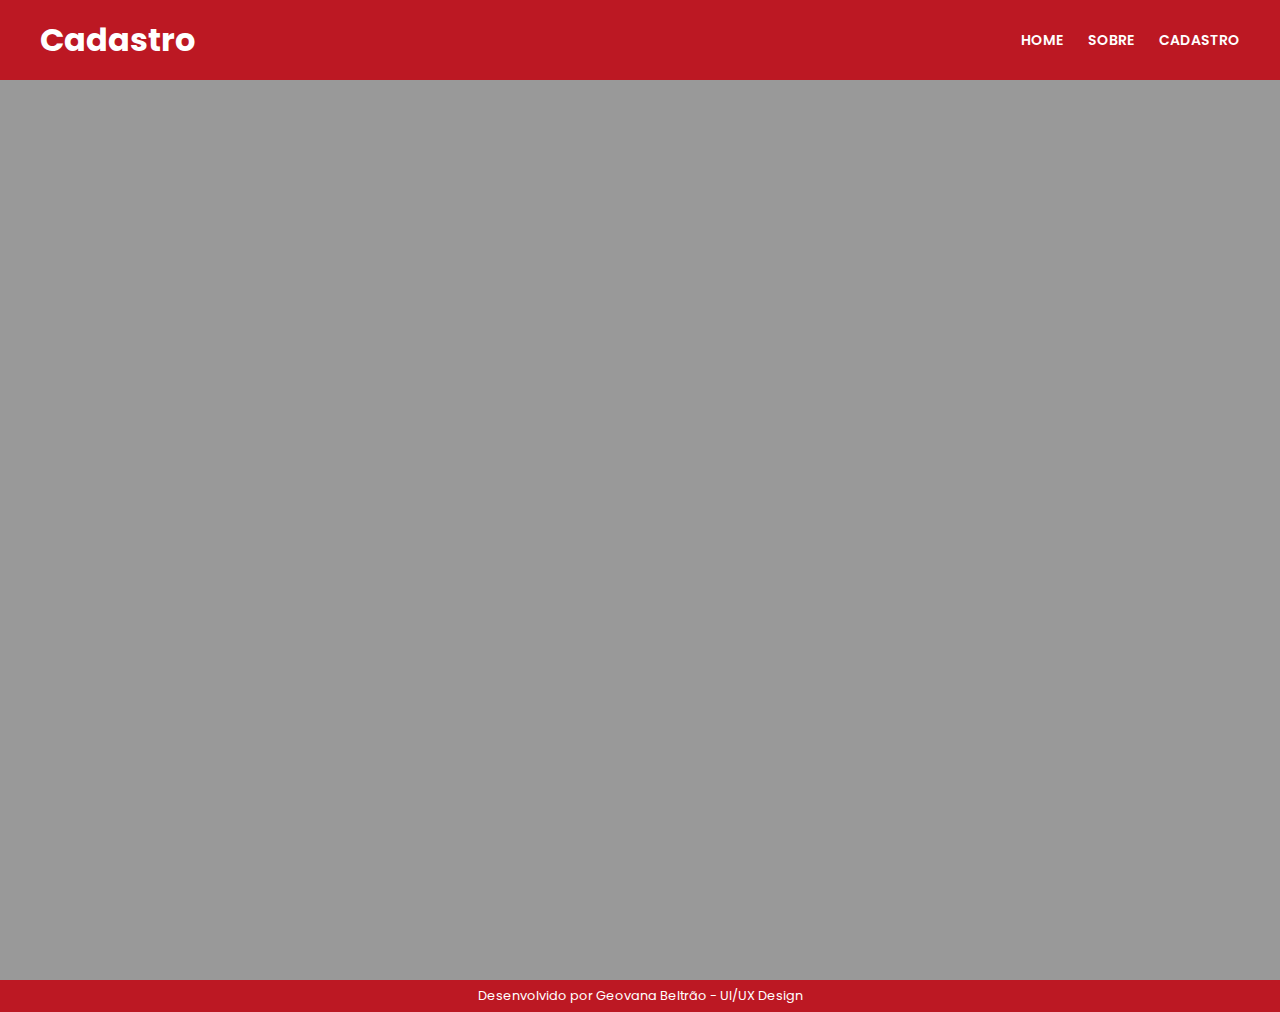
==== cadastro.html @ 2f359369 "alteração projeto" ====
<!DOCTYPE html>
<html lang="en">
<head>
    <meta charset="UTF-8">
    <meta name="viewport" content="width=device-width, initial-scale=1.0">
    <link rel="stylesheet" href="style-2.css">
    <title>Loucos por Burger</title>
</head>
<body>

        <header class="main-header">
            <div class="header-content">
                <nav class="topics">
                    <li><a href="index.html">Home</a></li>
                    <li>Sobre</li>
                    <li><a href="cadastro.html">Cadastro</a></li>
                </nav>
                <div class="logo">
                    <h1>Cadastro</h1>
                </div>
            </div>
        </header>

        <main>
            <div class="banner">

            </div>
        </main>

        <footer>
            <div class="footer-content">
                <p>Desenvolvido por Geovana Beltrão - UI/UX Design</p>
            </div>
        </footer>
</body>
</html>
---- style-2.css ----
@import url('https://fonts.googleapis.com/css2?family=Poppins:ital,wght@0,400;0,700;1,400&display=swap');

*{
    margin: 0;
    padding: 0;
    box-sizing: border-box;
}

body{
    font-family: 'Poppins', sans-serif;
}

.main-header{
    width: 100%;
    padding: 0 1.25rem;
    background-color: #BC1823;
    color: white;
    z-index: 1;
}

.header-content{
    display: flex;
    flex-direction: row-reverse;
    align-items: center;
    justify-content: space-between;
    height: 3.725rem;
    max-width: 80rem;
    margin: 0 auto;
}

a{
    text-decoration: none;
    color: white;
}

.topics{
    list-style-type: none;
    display: none;
    gap: 1.563rem;
}

.topics li{
    position: relative;
    font-size: 0.875rem;
    font-weight: 600;
    text-transform: uppercase;
    cursor: pointer;
    
}

li::before{
    content: '';
    position: absolute;
    width: 100%;
    height: 4px;
    border-radius: 4px;
    background-color: white;
    bottom: -0.2rem;
    left: 0;
    transform-origin: right;
    transform: scaleX(0);
    transition: transform .3s ease-in-out;
}

li:hover::before{
    transform-origin: left;
    transform: scaleX(1);
}

.logo img{
    width: 5.5rem;
    cursor: pointer;
    margin: 2em;
}

/* main */

.banner{
    height: 100vh;
    display: flex;
    justify-content: center;
    align-items: center;
    color: #ffffff;
    background: url(image/hamburguer-de-linguica.jpeg);
    background-repeat: no-repeat;
    background-size: cover;
    background-position: 100% 30%;
    background-color: rgba(0, 0, 0, 0.4);
    background-blend-mode: color;
}

.footer-content{
    display: flex;
    justify-content: center;
    align-items: center;
    background: #BC1823;
    height: 2rem;
    color: white;
    text-align: center;
    font-size: 0.8rem;
}


/* sm */

@media only screen and (min-width: 440px) {

    .logo img{
        width: 5em;
        flex-direction: row-reverse;
    }

    .text-content{
        align-items: center;
    }

    #title{
        text-align: center;
    }

}

/* md */

@media only screen and (min-width: 768px){

    .header-content{
        height: 5rem;
    } 

    .topics{
        display: flex;
    }

    .logo img{
        width: 8rem;
        left: 50%;
        transform: translatex(-50%);  
    }

}

/* lg */

@media only screen and (min-width: 1024px){

    .main-header{
        padding: 0 2.5rem
    }

    .logo img{
        width: 8em;
    }
    
    .content{
        flex-direction: row;
    }


}

/* xl */

@media only screen and (min-width: 1536px) {

    
}

/* xxl */

@media only screen and (min-width: 1536px){

}
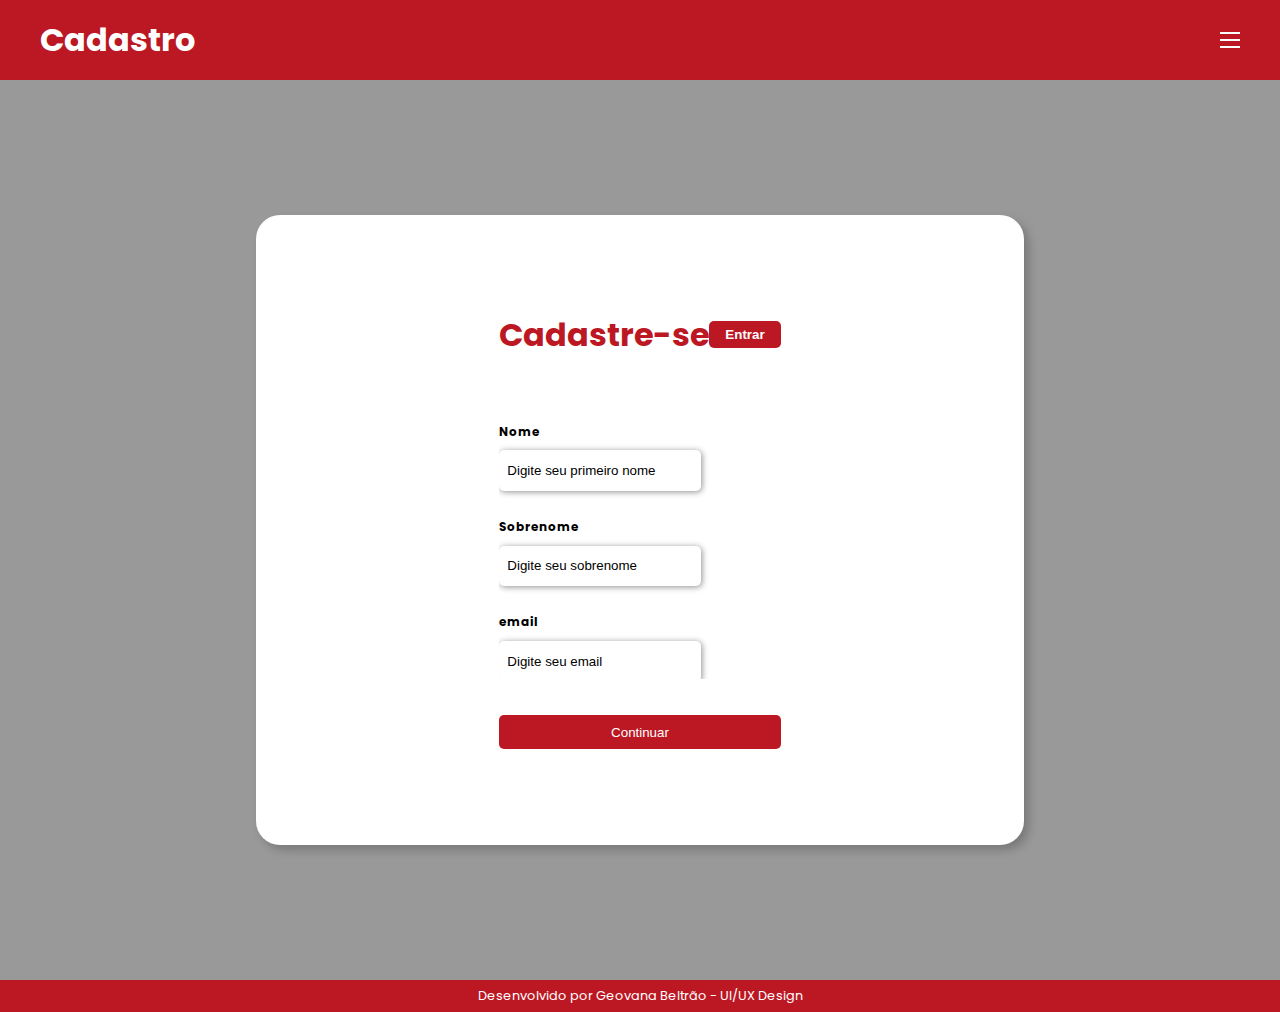
==== commit 12ecf604: "finalizacao do forms" ====
--- a/cadastro.html
+++ b/cadastro.html
@@ -3,17 +3,21 @@
 <head>
     <meta charset="UTF-8">
     <meta name="viewport" content="width=device-width, initial-scale=1.0">
-    <link rel="stylesheet" href="style-2.css">
+    <link rel="stylesheet" href="cadastro.css">
     <title>Loucos por Burger</title>
 </head>
 <body>
 
         <header class="main-header">
             <div class="header-content">
-                <nav class="topics">
-                    <li><a href="index.html">Home</a></li>
-                    <li>Sobre</li>
-                    <li><a href="cadastro.html">Cadastro</a></li>
+                <nav>
+                    <input type="checkbox" id="checkbox" class="checkbox">
+                    <label for="checkbox" class="label-topics"><span class="hamburguer"></span></label>
+                    <ul class="topics">
+                        <li><a href="index.html">Home</a></li>
+                        <li>Sobre</li>
+                        <li><a href="cadastro.html">Cadastro</a></li>
+                    </ul>
                 </nav>
                 <div class="logo">
                     <h1>Cadastro</h1>
@@ -23,9 +27,62 @@
 
         <main>
             <div class="banner">
-
+                <section class="container-form">
+            
+                    <div class="form">
+                        <form action="#">
+                            <div class="form-header">
+                                <h1 class="title">Cadastre-se</h1>
+            
+                                <div class="login-button">
+                                    <button><a href="#">Entrar</a></button>
+                                </div>
+                            </div>
+            
+            
+            
+                            <div class="input-group">
+                                <div class="input-box">
+                                    <label for="firstname">Nome</label>
+                                    <input type="text" name="firstname" id="firstname" placeholder="Digite seu primeiro nome"
+                                        required>
+                                </div>
+            
+                                <div class="input-box">
+                                    <label for="lastame">Sobrenome</label>
+                                    <input type="text" name="lastname" id="lastname" placeholder="Digite seu sobrenome" required>
+                                </div>
+            
+                                <div class="input-box">
+                                    <label for="email">email</label>
+                                    <input type="email" name="email" id="email" placeholder="Digite seu email" required>
+                                </div>
+            
+                                <div class="input-box">
+                                    <label for="number">Celular</label>
+                                    <input type="tel" name="number" id="number" placeholder="(xx) xxxxx-xxxx" required>
+                                </div>
+            
+                                <div class="input-box">
+                                    <label for="password">Senha</label>
+                                    <input type="password" name="password" id="password" placeholder="Digite sua senha" required>
+                                </div>
+            
+                                <div class="input-box">
+                                    <label for="confirm-password">confirme Senha</label>
+                                    <input type="password" name="confirm-password" id="confirm-password"
+                                        placeholder="confirme sua senha" required>
+                                </div>
+                            </div>
+                            <div class="continue-button">
+                                <button><a href="#">Continuar</a></button>
+                            </div>
+                        </form>
+                    </div>
+                </section>
+            
             </div>
-        </main>
+            </main>
 
         <footer>
             <div class="footer-content">
--- a/cadastro.css
+++ b/cadastro.css
@@ -0,0 +1,387 @@
+@import url('https://fonts.googleapis.com/css2?family=Poppins:ital,wght@0,400;0,700;1,400&display=swap');
+
+*{
+    margin: 0;
+    padding: 0;
+    box-sizing: border-box;
+}
+
+body{
+    font-family: 'Poppins', sans-serif;
+}
+
+.main-header{
+    width: 100%;
+    padding: 0 1.25rem;
+    background-color: #BC1823;
+    color: white;
+    z-index: 1;
+}
+
+.header-content{
+    display: flex;
+    flex-direction: row-reverse;
+    align-items: center;
+    justify-content: space-between;
+    height: 3.725rem;
+    max-width: 80rem;
+    margin: 0 auto;
+}
+
+a{
+    text-decoration: none;
+    color: white;
+}
+
+.label-topics, .checkbox{
+    display: none;
+}
+
+.topics{
+    list-style-type: none;
+    display: none;
+    gap: 1.563rem;
+}
+
+.topics li{
+    position: relative;
+    font-size: 0.875rem;
+    font-weight: 600;
+    text-transform: uppercase;
+    cursor: pointer;
+}
+
+li::before{
+    content: '';
+    position: absolute;
+    width: 100%;
+    height: 4px;
+    border-radius: 4px;
+    background-color: white;
+    bottom: -0.2rem;
+    left: 0;
+    transform-origin: right;
+    transform: scaleX(0);
+    transition: transform .3s ease-in-out;
+}
+
+li:hover::before{
+    transform-origin: left;
+    transform: scaleX(1);
+}
+
+.logo img{
+    width: 5.5rem;
+    cursor: pointer;
+    margin: 2em;
+}
+
+/* main */
+
+.banner{
+    height: 100vh;
+    display: flex;
+    justify-content: center;
+    align-items: center;
+    color: #ffffff;
+    background: url(image/hamburguer-de-linguica.jpeg);
+    background-repeat: no-repeat;
+    background-size: cover;
+    background-position: 100% 30%;
+    background-color: rgba(0, 0, 0, 0.4);
+    background-blend-mode: color;
+}
+
+/* form */
+
+.container-form{
+    width: 60%;
+    height: 70vh;
+    display: flex;
+    align-items: center;
+    justify-content: center;
+    background-color: #ffffff;
+    border-radius: 1.5rem;
+    box-shadow: 5px 5px 10px rgba(0, 0, 0, 0.212);
+}
+
+.form{
+   width: 50%; 
+   display: flex;
+   flex-direction: column;
+   justify-content: center;
+   align-items: center;
+   background-color: white;
+   padding: 3rem;
+}
+
+.form-header{
+    margin-bottom: 3rem;
+    display: flex;
+    justify-content: space-between;
+}
+
+.login-button{
+    display: flex;
+    align-items: center;
+}
+
+.login-button button{
+   border: none;
+   background-color: #BC1823;
+   padding: 0.4rem 1rem; 
+   border-radius: 5px;
+   cursor: pointer;
+   
+}
+
+.login-button button:hover{
+    background-color: #680108;
+}
+
+.title{
+    color: #BC1823;
+}
+
+.login-button button a{
+    text-decoration: none;
+    font-weight: bold;
+    color: white
+}
+
+.form-header h1::after{
+    content: '';
+    display: block;
+    width: 3rem;
+    height: 0.3rem;
+    background-color: #BC1823;
+    margin: 0 auto;
+    position: absolute;
+    border-radius: 10px;
+}
+
+.input-group{
+    display: flex;
+    flex-wrap: wrap;
+    justify-content: space-between;
+    padding: 1rem 0;
+}
+
+.input-box{
+   display: flex;
+   flex-direction: column;
+   margin-bottom: 1.1rem; 
+}
+
+.input-box input{
+    margin: 0.6rem 0;
+    padding: 0.8rem 0.5rem;
+    border: none;
+    border-radius: 5px; 
+    box-shadow: 1px 1px 6px rgba(0, 0, 0, 0.445);
+}
+
+.input-box input:focus-visible{
+    outline: 2px solid #BC1823;
+}
+
+.input-box label, h6{
+    font-size: 0.75rem;
+    font-weight: bold;
+    color: black;
+}
+
+.input-box input::placeholder{
+    color: black;
+}
+
+.continue-button button{
+    width: 100%;
+    margin-top: 2.25rem;
+    border: none;
+    background-color: #BC1823;
+    padding: 0.62rem;
+    border-radius: 5px;
+    cursor: pointer;
+}
+
+.continue-button button:hover{
+    background-color: #680108;
+}
+
+.continue-button button a{
+    text-decoration: none;
+    color: white;
+}
+
+/* footer */
+
+.footer-content{
+    display: flex;
+    justify-content: center;
+    align-items: center;
+    background: #BC1823;
+    height: 2rem;
+    color: white;
+    text-align: center;
+    font-size: 0.8rem;
+}
+
+
+/* sm */
+
+@media only screen and (min-width: 440px) {
+
+   
+}
+
+/* md */
+
+@media only screen and (min-width: 768px){
+
+    .header-content{
+        height: 5rem;
+    } 
+
+    .topics{
+        display: flex;
+    }
+
+    .logo img{
+        width: 8rem;
+        left: 50%;
+        transform: translatex(-50%);  
+    }
+
+}
+
+/* lg */
+
+@media only screen and (min-width: 1024px){
+
+    .main-header{
+        padding: 0 2.5rem
+    }
+
+    .logo img{
+        width: 8em;
+    }
+    
+    .content{
+        flex-direction: row;
+    }
+
+
+}
+
+/* xl */
+
+@media only screen and (max-width: 1536px) {
+    .container{
+        width: 90%;
+        height: auto;
+    }
+
+    .input-group{
+        flex-direction: column;
+        overflow-y: scroll;
+        flex-wrap: nowrap;
+        max-height: 17rem;
+        padding-right: 5rem;
+    }
+    
+}
+
+/* xxl */
+
+@media only screen and (max-width: 1536px){
+    .logo img{
+        width: 5em;
+        flex-direction: row-reverse;
+    }
+
+    .text-content{
+        align-items: center;
+    }
+
+    #title{
+        text-align: center;
+    }
+
+    .container{
+        width: 50%;
+        height: 60vh;
+    }
+
+    .form{
+        width: 100%;
+    }
+
+    .topics{
+        display: block;
+        position: absolute;
+        top: 4rem;
+        left: 0;
+        background: #BC1823;
+        text-align: center;
+        width: 100%;
+        height: 0vh;
+        z-index: 1;
+        visibility: hidden;
+        overflow-y: hidden;
+        transition: 0.5s ease-in-out; 
+    }
+
+   .topics li{
+        margin: 4rem;
+        padding: 1.5rem;
+    }
+
+    .label-topics{
+        display: flex;
+        align-items: center;
+        gap: 0.5rem;
+        color: white;
+        padding: 1rem 0;
+        cursor: pointer;
+    }
+
+    .form-header h1::after{
+        display: none;
+    }
+
+    .hamburguer{
+        border-top: 0.125rem solid;
+        width: 1.25rem;
+    }
+
+    .hamburguer::before, .hamburguer::after{
+       content: "";
+       display: block;
+       width: 1.25rem;
+       height: 0.125rem;
+       background: currentColor;
+       margin-top: 0.3125rem;
+       position: relative;
+       transition: 0.3s;
+    }
+
+    .checkbox:checked ~ .topics{
+        height: 100vh;
+        visibility: visible;
+        overflow-y: auto;
+    }
+
+    .checkbox:checked ~ .label-topics .hamburguer{
+        border-top-color: transparent;   
+    }
+
+    .checkbox:checked ~ .label-topics .hamburguer::before{
+        transform: rotate(135deg);
+    }
+
+    .checkbox:checked ~ .label-topics .hamburguer::after{
+        transform: rotate(-135deg);
+        top: -0.4375rem; 
+    }
+}